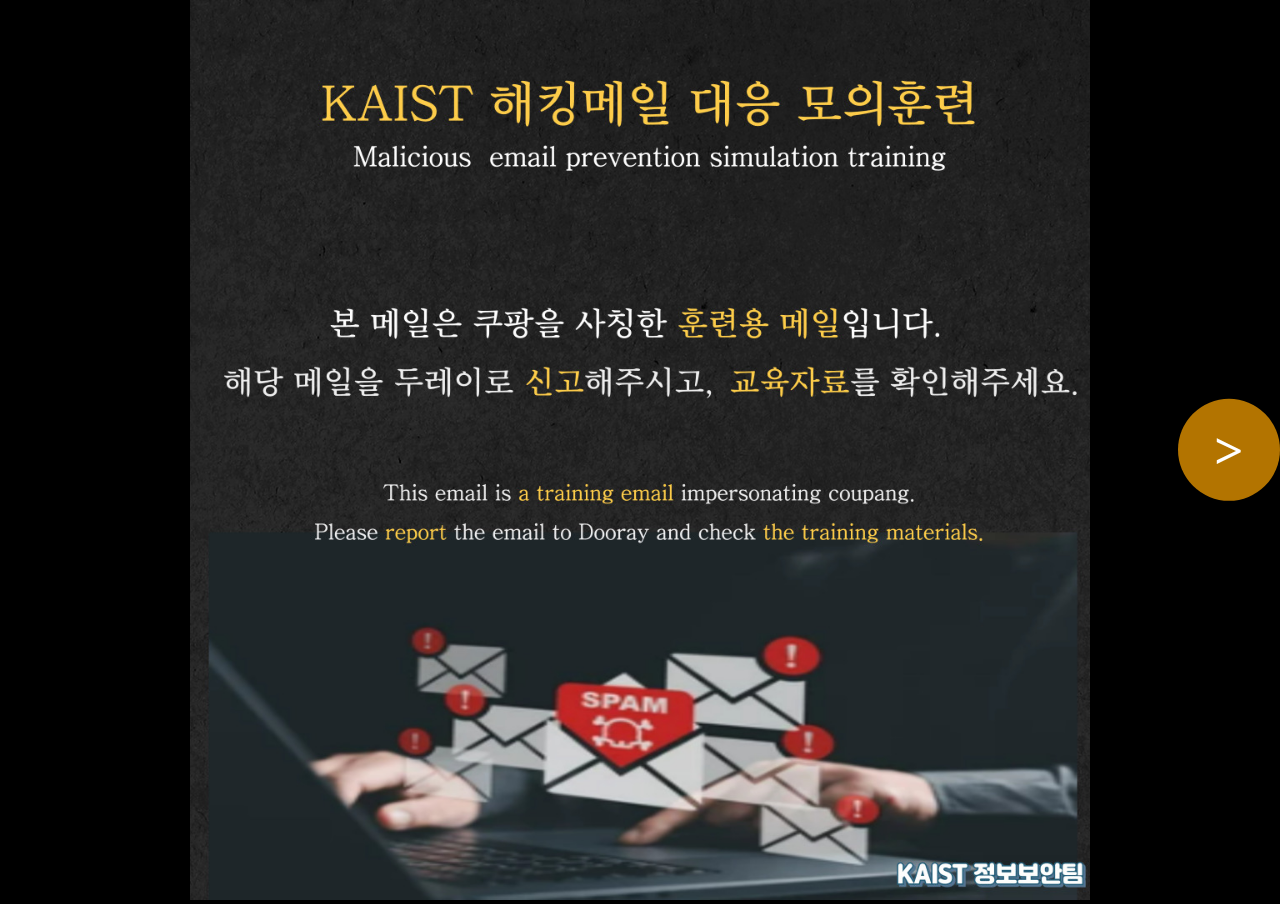
==== index.html @ 61fc5293 "Update index.html" ====
<!DOCTYPE html>
<html lang="en">
<head>
    <meta charset="UTF-8">
    <meta name="viewport" content="width=device-width, initial-scale=1.0">
    <title>해킹메일 예방수칙</title>
    <link rel="stylesheet" href="styles.css">
</head>
<body>
    <div class="container">
        <img id="image" src="000.jpg" alt="Gallery Image">
        <div class="left-space arrow left"></div>
        <div class="right-space arrow right"></div>
        <button id="start-over">처음으로</button>
    </div>
    <div id="loader-wrapper" class="loader-wrapper">
        <div class="loader"></div>
    </div>
    <script src="scripts.js"></script>
</body>
</html>
---- styles.css ----
html, body {
    height: 100%;
    margin: 0;
    display: flex;
    justify-content: center;
    align-items: center;
    background-color: #000;
    overflow: hidden;
}

.container {
    position: relative;
    width: 100vw;
    height: 100vh;
}

img {
    width: 100%;
    height: 100%;
    object-fit: contain;
}

.left-space, .right-space {
    position: absolute;
    top: 50%; /* Center vertically */
    transform: translateY(-50%); /* Adjust to truly center */
    width: 15vw; /* Adjust the width of the clickable area */
    display: flex;
    align-items: center;
    justify-content: center;
    pointer-events: auto; /* Ensure clickable areas can receive pointer events */
    z-index: 1; /* Ensure arrows are above other elements */
    transition: opacity 0.3s; /* Smooth transition for hiding/showing */
}

.left-space.hidden, .right-space.hidden {
    opacity: 0; /* Hide arrows when loading */
    pointer-events: none; /* Disable pointer events */
}

.left-space {
    left: 0;
}

.right-space {
    right: 0;
}

.arrow {
    width: 8vw; /* Width of the arrow as a percentage of viewport width */
    height: 8vw; /* Height of the arrow as a percentage of viewport width */
    background-color: rgba(255, 165, 0, 0.7); /* Semi-transparent orange background */
    border-radius: 50%;
    display: flex;
    align-items: center;
    justify-content: center;
    color: #fff;
    font-size: 4vw; /* Font size as a percentage of viewport width */
    font-weight: bold;
    text-align: center;
    cursor: pointer;
    z-index: 2; /* Ensure arrows are clickable above other elements */
}

.arrow.left::before {
    content: '<'; /* Left arrow */
}

.arrow.right::before {
    content: '>'; /* Right arrow */
}

#start-over {
    display: none;
    position: absolute;
    bottom: 20px;
    right: 20px;
    padding: 10px 20px;
    background-color: rgba(255, 165, 0, 0.7); /* Semi-transparent orange background */
    color: #fff;
    border: none;
    border-radius: 5px;
    font-size: 1.5vw; /* Font size relative to viewport width */
    cursor: pointer;
    z-index: 2; /* Ensure the button is above other elements */
}

.loader-wrapper {
    position: fixed;
    top: 0;
    left: 0;
    width: 100vw;
    height: 100vh;
    display: none; /* Hide initially */
    justify-content: center;
    align-items: center;
    background: rgba(0, 0, 0, 0.5); /* Slight background to obscure content */
    z-index: 1000; /* Ensure loader is above all other content */
}

.loader {
    width: 10vw; /* Width relative to viewport width */
    height: 10vw; /* Height relative to viewport width */
    border: 8px solid rgba(255, 255, 255, 0.2);
    border-radius: 50%;
    border-top: 8px solid rgba(255, 165, 0, 0.7);
    animation: spin 1s linear infinite;
}

@keyframes spin {
    0% { transform: rotate(0deg); }
    100% { transform: rotate(360deg); }
}
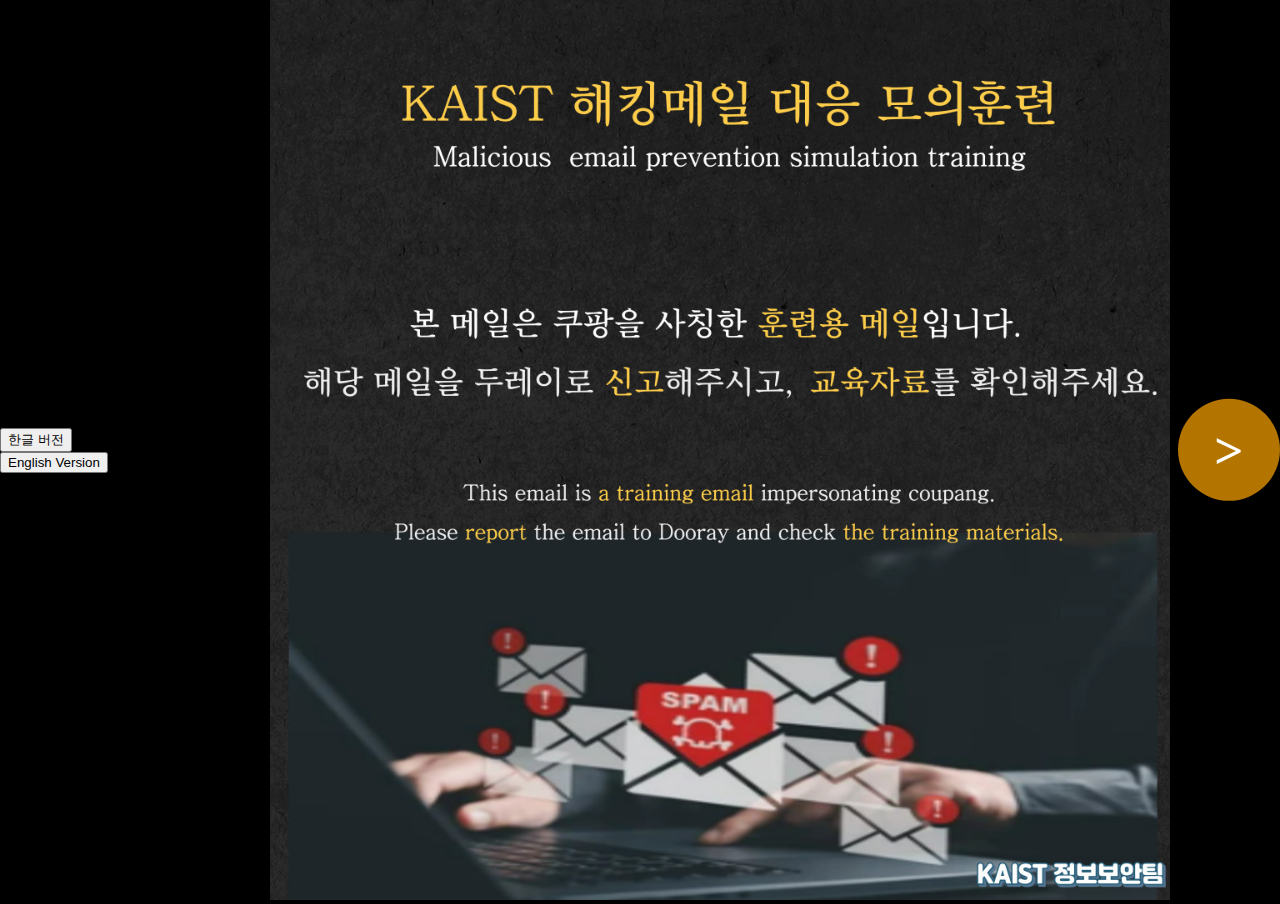
==== commit 3312097c: "Update index.html" ====
--- a/index.html
+++ b/index.html
@@ -1,3 +1,30 @@
+<!DOCTYPE html>
+<html lang="en">
+<head>
+    <meta charset="UTF-8">
+    <meta name="viewport" content="width=device-width, initial-scale=1.0">
+    <title>해킹메일 예방수칙</title>
+    <link rel="stylesheet" href="styles.css">
+</head>
+<body>
+    <div class="version-buttons">
+        <button id="korean-version">한글 버전</button>
+        <button id="english-version">English Version</button>
+    </div>
+    <div class="container">
+        <img id="image" src="img/000.jpg" alt="Gallery Image">
+        <div class="left-space arrow left"></div>
+        <div class="right-space arrow right"></div>
+        <button id="start-over">처음으로</button>
+    </div>
+    <div id="loader-wrapper" class="loader-wrapper">
+        <div class="loader"></div>
+    </div>
+    <script src="scripts.js"></script>
+</body>
+</html>
+
+<!-- 
 <!DOCTYPE html>
 <html lang="en">
 <head>
@@ -19,3 +46,4 @@
     <script src="scripts.js"></script>
 </body>
 </html>
+-->
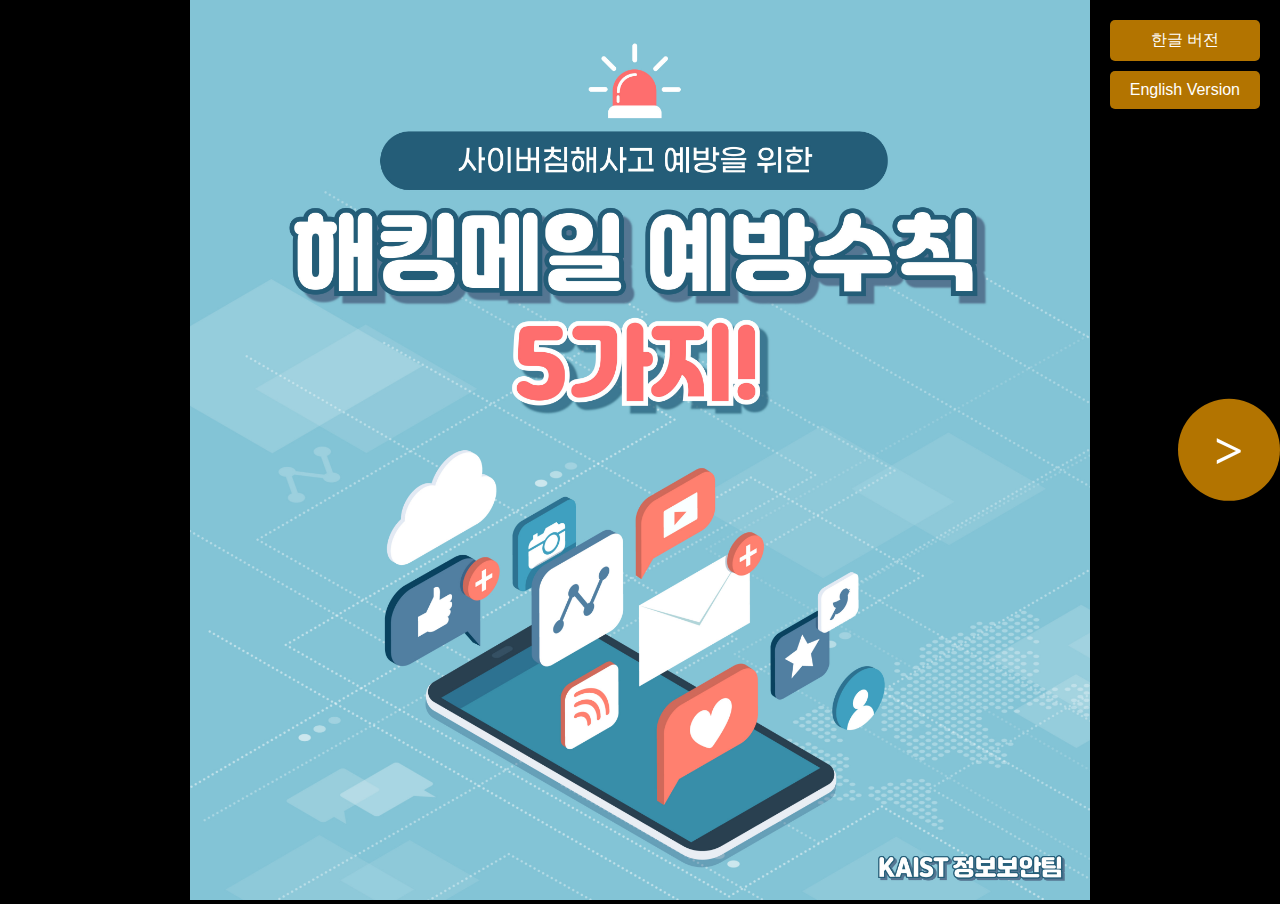
==== commit cb740184: "Update index.html" ====
--- a/index.html
+++ b/index.html
@@ -23,27 +23,3 @@
     <script src="scripts.js"></script>
 </body>
 </html>
-
-<!-- 
-<!DOCTYPE html>
-<html lang="en">
-<head>
-    <meta charset="UTF-8">
-    <meta name="viewport" content="width=device-width, initial-scale=1.0">
-    <title>해킹메일 예방수칙</title>
-    <link rel="stylesheet" href="styles.css">
-</head>
-<body>
-    <div class="container">
-        <img id="image" src="000.jpg" alt="Gallery Image">
-        <div class="left-space arrow left"></div>
-        <div class="right-space arrow right"></div>
-        <button id="start-over">처음으로</button>
-    </div>
-    <div id="loader-wrapper" class="loader-wrapper">
-        <div class="loader"></div>
-    </div>
-    <script src="scripts.js"></script>
-</body>
-</html>
--->
--- a/styles.css
+++ b/styles.css
@@ -6,6 +6,30 @@
     align-items: center;
     background-color: #000;
     overflow: hidden;
+}
+
+.version-buttons {
+    position: absolute;
+    top: 20px;
+    right: 20px;
+    display: flex;
+    flex-direction: column;
+    gap: 10px;
+    z-index: 2; /* Ensure buttons are above other elements */
+}
+
+.version-buttons button {
+    padding: 10px 20px;
+    border: none;
+    border-radius: 5px;
+    background-color: rgba(255, 165, 0, 0.7); /* Semi-transparent orange background */
+    color: #fff;
+    cursor: pointer;
+    font-size: 1rem; /* Font size */
+}
+
+.version-buttons button:hover {
+    background-color: rgba(255, 165, 0, 1); /* Fully opaque background on hover */
 }
 
 .container {
@@ -22,20 +46,20 @@
 
 .left-space, .right-space {
     position: absolute;
-    top: 50%; /* Center vertically */
-    transform: translateY(-50%); /* Adjust to truly center */
-    width: 15vw; /* Adjust the width of the clickable area */
+    top: 50%;
+    transform: translateY(-50%);
+    width: 15vw;
     display: flex;
     align-items: center;
     justify-content: center;
-    pointer-events: auto; /* Ensure clickable areas can receive pointer events */
-    z-index: 1; /* Ensure arrows are above other elements */
-    transition: opacity 0.3s; /* Smooth transition for hiding/showing */
+    pointer-events: auto;
+    z-index: 1;
+    transition: opacity 0.3s;
 }
 
 .left-space.hidden, .right-space.hidden {
-    opacity: 0; /* Hide arrows when loading */
-    pointer-events: none; /* Disable pointer events */
+    opacity: 0;
+    pointer-events: none;
 }
 
 .left-space {
@@ -47,27 +71,27 @@
 }
 
 .arrow {
-    width: 8vw; /* Width of the arrow as a percentage of viewport width */
-    height: 8vw; /* Height of the arrow as a percentage of viewport width */
-    background-color: rgba(255, 165, 0, 0.7); /* Semi-transparent orange background */
+    width: 8vw;
+    height: 8vw;
+    background-color: rgba(255, 165, 0, 0.7);
     border-radius: 50%;
     display: flex;
     align-items: center;
     justify-content: center;
     color: #fff;
-    font-size: 4vw; /* Font size as a percentage of viewport width */
+    font-size: 4vw;
     font-weight: bold;
     text-align: center;
     cursor: pointer;
-    z-index: 2; /* Ensure arrows are clickable above other elements */
+    z-index: 2;
 }
 
 .arrow.left::before {
-    content: '<'; /* Left arrow */
+    content: '<';
 }
 
 .arrow.right::before {
-    content: '>'; /* Right arrow */
+    content: '>';
 }
 
 #start-over {
@@ -76,13 +100,13 @@
     bottom: 20px;
     right: 20px;
     padding: 10px 20px;
-    background-color: rgba(255, 165, 0, 0.7); /* Semi-transparent orange background */
+    background-color: rgba(255, 165, 0, 0.7);
     color: #fff;
     border: none;
     border-radius: 5px;
-    font-size: 1.5vw; /* Font size relative to viewport width */
+    font-size: 1.5vw;
     cursor: pointer;
-    z-index: 2; /* Ensure the button is above other elements */
+    z-index: 2;
 }
 
 .loader-wrapper {
@@ -91,16 +115,16 @@
     left: 0;
     width: 100vw;
     height: 100vh;
-    display: none; /* Hide initially */
+    display: none;
     justify-content: center;
     align-items: center;
-    background: rgba(0, 0, 0, 0.5); /* Slight background to obscure content */
-    z-index: 1000; /* Ensure loader is above all other content */
+    background: rgba(0, 0, 0, 0.5);
+    z-index: 1000;
 }
 
 .loader {
-    width: 10vw; /* Width relative to viewport width */
-    height: 10vw; /* Height relative to viewport width */
+    width: 10vw;
+    height: 10vw;
     border: 8px solid rgba(255, 255, 255, 0.2);
     border-radius: 50%;
     border-top: 8px solid rgba(255, 165, 0, 0.7);
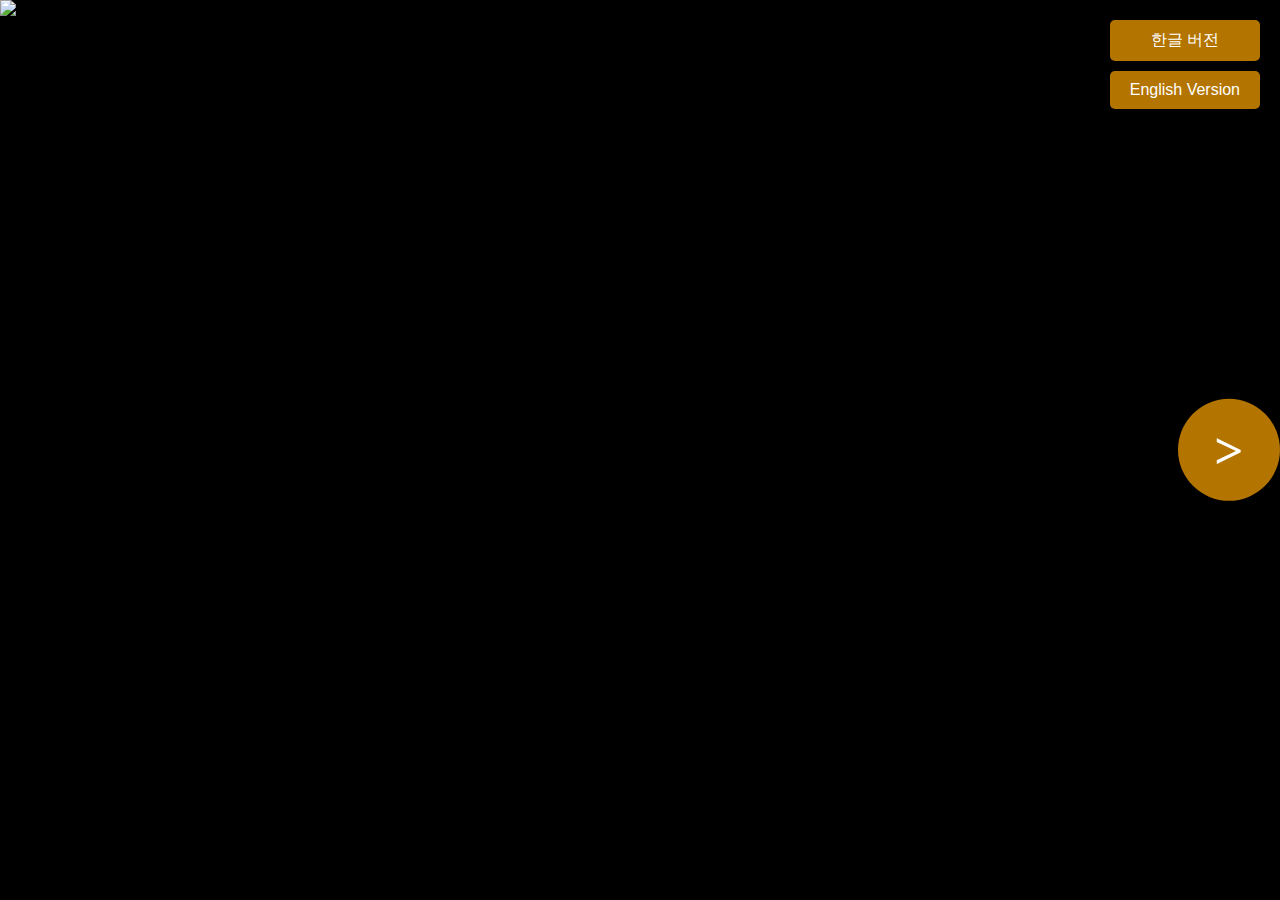
==== commit 4b10a719: "Update index.html" ====
--- a/index.html
+++ b/index.html
@@ -7,15 +7,15 @@
     <link rel="stylesheet" href="styles.css">
 </head>
 <body>
-    <div class="version-buttons">
-        <button id="korean-version">한글 버전</button>
-        <button id="english-version">English Version</button>
-    </div>
     <div class="container">
         <img id="image" src="img/000.jpg" alt="Gallery Image">
         <div class="left-space arrow left"></div>
         <div class="right-space arrow right"></div>
         <button id="start-over">처음으로</button>
+    </div>
+    <div class="version-buttons">
+        <button id="korean-version">한글 버전</button>
+        <button id="english-version">English Version</button>
     </div>
     <div id="loader-wrapper" class="loader-wrapper">
         <div class="loader"></div>
--- a/styles.css
+++ b/styles.css
@@ -135,3 +135,8 @@
     0% { transform: rotate(0deg); }
     100% { transform: rotate(360deg); }
 }
+
+/* Hide buttons when not applicable */
+.hidden-button {
+    display: none;
+}
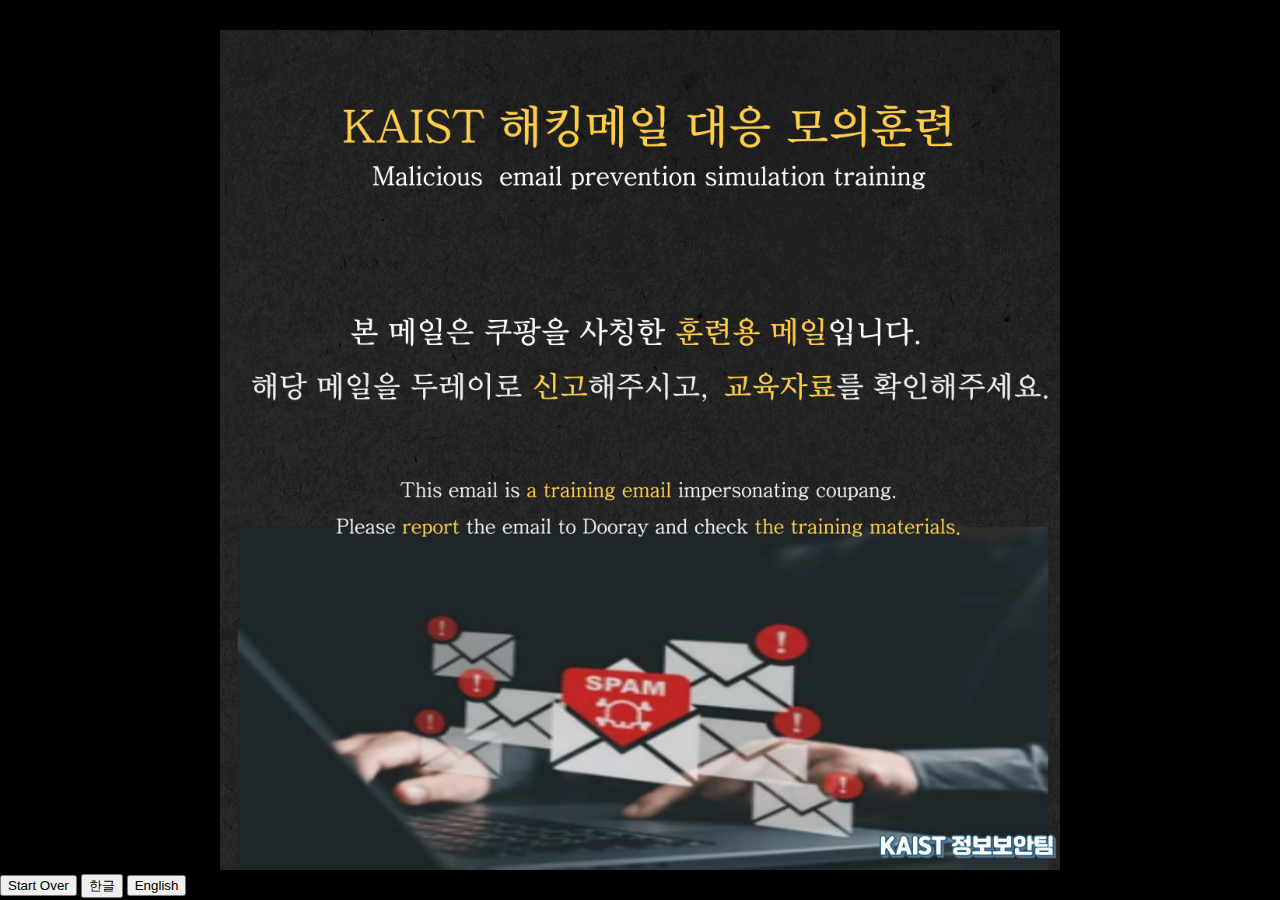
==== commit 79ca07fe: "Update index.html" ====
--- a/index.html
+++ b/index.html
@@ -8,14 +8,13 @@
 </head>
 <body>
     <div class="container">
-        <img id="image" src="img/000.jpg" alt="Gallery Image">
+        <img id="image" src="000.jpg" alt="Gallery Image">
         <div class="left-space arrow left"></div>
         <div class="right-space arrow right"></div>
         <button id="start-over">처음으로</button>
-    </div>
-    <div class="version-buttons">
-        <button id="korean-version">한글 버전</button>
-        <button id="english-version">English Version</button>
+        <button id="start-over-en">Start Over</button>
+        <button id="korean-version">한글</button>
+        <button id="english-version">English</button>
     </div>
     <div id="loader-wrapper" class="loader-wrapper">
         <div class="loader"></div>
--- a/styles.css
+++ b/styles.css
@@ -8,34 +8,10 @@
     overflow: hidden;
 }
 
-.version-buttons {
-    position: absolute;
-    top: 20px;
-    right: 20px;
-    display: flex;
-    flex-direction: column;
-    gap: 10px;
-    z-index: 2; /* Ensure buttons are above other elements */
-}
-
-.version-buttons button {
-    padding: 10px 20px;
-    border: none;
-    border-radius: 5px;
-    background-color: rgba(255, 165, 0, 0.7); /* Semi-transparent orange background */
-    color: #fff;
-    cursor: pointer;
-    font-size: 1rem; /* Font size */
-}
-
-.version-buttons button:hover {
-    background-color: rgba(255, 165, 0, 1); /* Fully opaque background on hover */
-}
-
 .container {
     position: relative;
     width: 100vw;
-    height: 100vh;
+    height: calc(100vh - 60px); /* Adjust for space taken by buttons */
 }
 
 img {
@@ -97,7 +73,7 @@
 #start-over {
     display: none;
     position: absolute;
-    bottom: 20px;
+    bottom: 70px; /* Adjusted position */
     right: 20px;
     padding: 10px 20px;
     background-color: rgba(255, 165, 0, 0.7);
@@ -107,6 +83,28 @@
     font-size: 1.5vw;
     cursor: pointer;
     z-index: 2;
+}
+
+.version-buttons {
+    position: absolute;
+    bottom: 20px;
+    display: flex;
+    gap: 10px;
+    z-index: 2; /* Ensure buttons are above other elements */
+}
+
+.version-buttons button {
+    padding: 10px 20px;
+    border: none;
+    border-radius: 5px;
+    background-color: rgba(255, 165, 0, 0.7);
+    color: #fff;
+    cursor: pointer;
+    font-size: 1rem;
+}
+
+.version-buttons button:hover {
+    background-color: rgba(255, 165, 0, 1);
 }
 
 .loader-wrapper {
@@ -136,7 +134,6 @@
     100% { transform: rotate(360deg); }
 }
 
-/* Hide buttons when not applicable */
 .hidden-button {
     display: none;
 }
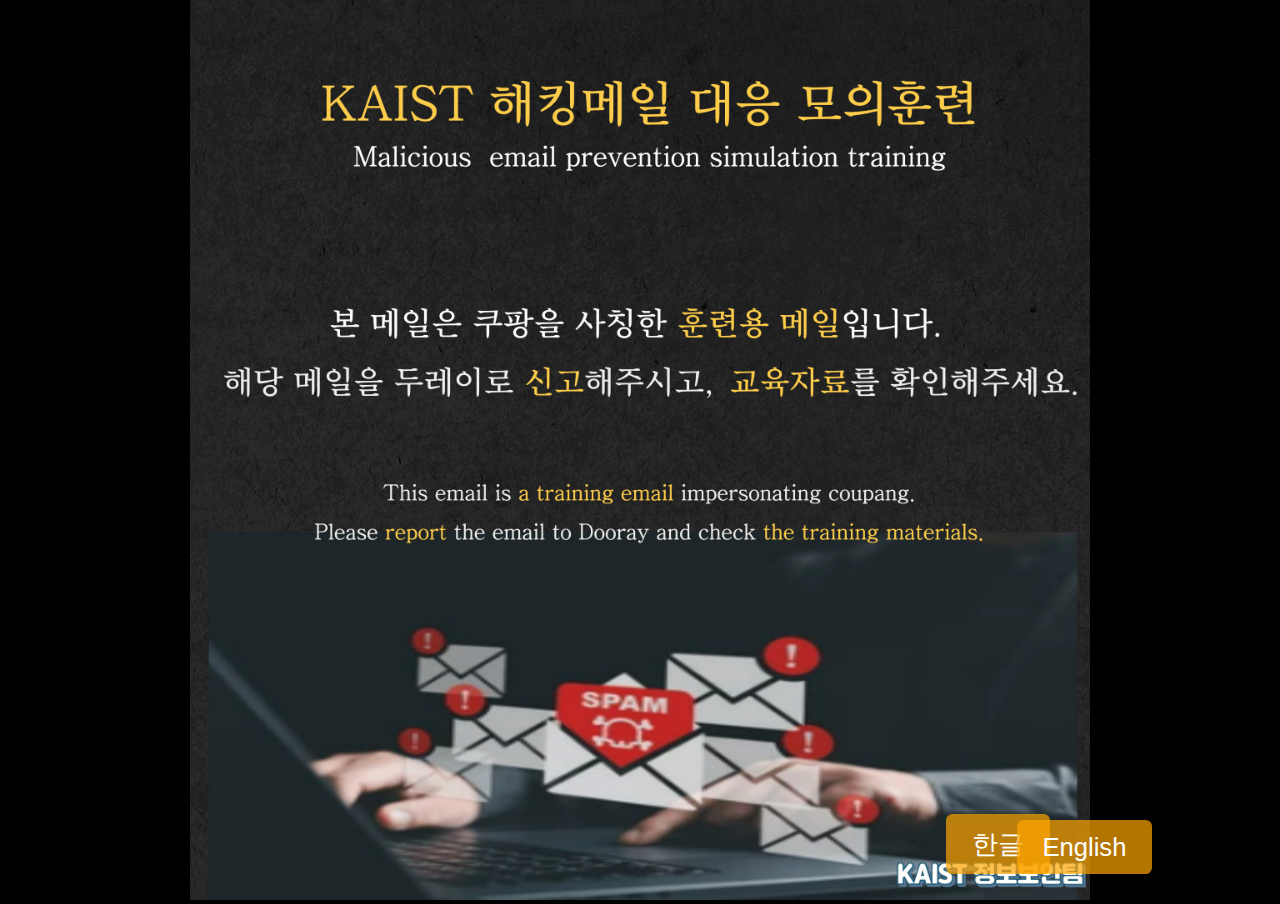
==== commit 79860950: "Update index.html" ====
--- a/index.html
+++ b/index.html
@@ -11,10 +11,12 @@
         <img id="image" src="000.jpg" alt="Gallery Image">
         <div class="left-space arrow left"></div>
         <div class="right-space arrow right"></div>
-        <button id="start-over">처음으로</button>
-        <button id="start-over-en">Start Over</button>
-        <button id="korean-version">한글</button>
-        <button id="english-version">English</button>
+        <div class="button-container">
+            <button id="start-over" class="hidden-button">처음으로</button>
+            <button id="start-over-en" class="hidden-button">Start Over</button>
+            <button id="korean-version">한글</button>
+            <button id="english-version">English</button>
+        </div>
     </div>
     <div id="loader-wrapper" class="loader-wrapper">
         <div class="loader"></div>
--- a/styles.css
+++ b/styles.css
@@ -11,7 +11,7 @@
 .container {
     position: relative;
     width: 100vw;
-    height: calc(100vh - 60px); /* Adjust for space taken by buttons */
+    height: 100vh;
 }
 
 img {
@@ -24,29 +24,6 @@
     position: absolute;
     top: 50%;
     transform: translateY(-50%);
-    width: 15vw;
-    display: flex;
-    align-items: center;
-    justify-content: center;
-    pointer-events: auto;
-    z-index: 1;
-    transition: opacity 0.3s;
-}
-
-.left-space.hidden, .right-space.hidden {
-    opacity: 0;
-    pointer-events: none;
-}
-
-.left-space {
-    left: 0;
-}
-
-.right-space {
-    right: 0;
-}
-
-.arrow {
     width: 8vw;
     height: 8vw;
     background-color: rgba(255, 165, 0, 0.7);
@@ -60,6 +37,7 @@
     text-align: center;
     cursor: pointer;
     z-index: 2;
+    transition: opacity 0.3s;
 }
 
 .arrow.left::before {
@@ -70,41 +48,43 @@
     content: '>';
 }
 
-#start-over {
-    display: none;
+.left-space.hidden, .right-space.hidden {
+    opacity: 0;
+    pointer-events: none;
+}
+
+.left-space {
+    left: 2vw;
+}
+
+.right-space {
+    right: 2vw;
+}
+
+button {
     position: absolute;
-    bottom: 70px; /* Adjusted position */
-    right: 20px;
-    padding: 10px 20px;
+    bottom: 2vw;
+    padding: 1vw 2vw;
     background-color: rgba(255, 165, 0, 0.7);
     color: #fff;
     border: none;
-    border-radius: 5px;
-    font-size: 1.5vw;
+    border-radius: 0.5vw;
+    font-size: 2vw;
     cursor: pointer;
     z-index: 2;
 }
 
-.version-buttons {
-    position: absolute;
-    bottom: 20px;
-    display: flex;
-    gap: 10px;
-    z-index: 2; /* Ensure buttons are above other elements */
+#start-over, #start-over-en {
+    display: none;
+    right: 2vw;
 }
 
-.version-buttons button {
-    padding: 10px 20px;
-    border: none;
-    border-radius: 5px;
-    background-color: rgba(255, 165, 0, 0.7);
-    color: #fff;
-    cursor: pointer;
-    font-size: 1rem;
+#korean-version {
+    right: 18vw; /* Adjusted to avoid overlap */
 }
 
-.version-buttons button:hover {
-    background-color: rgba(255, 165, 0, 1);
+#english-version {
+    right: 10vw; /* Adjusted to avoid overlap */
 }
 
 .loader-wrapper {
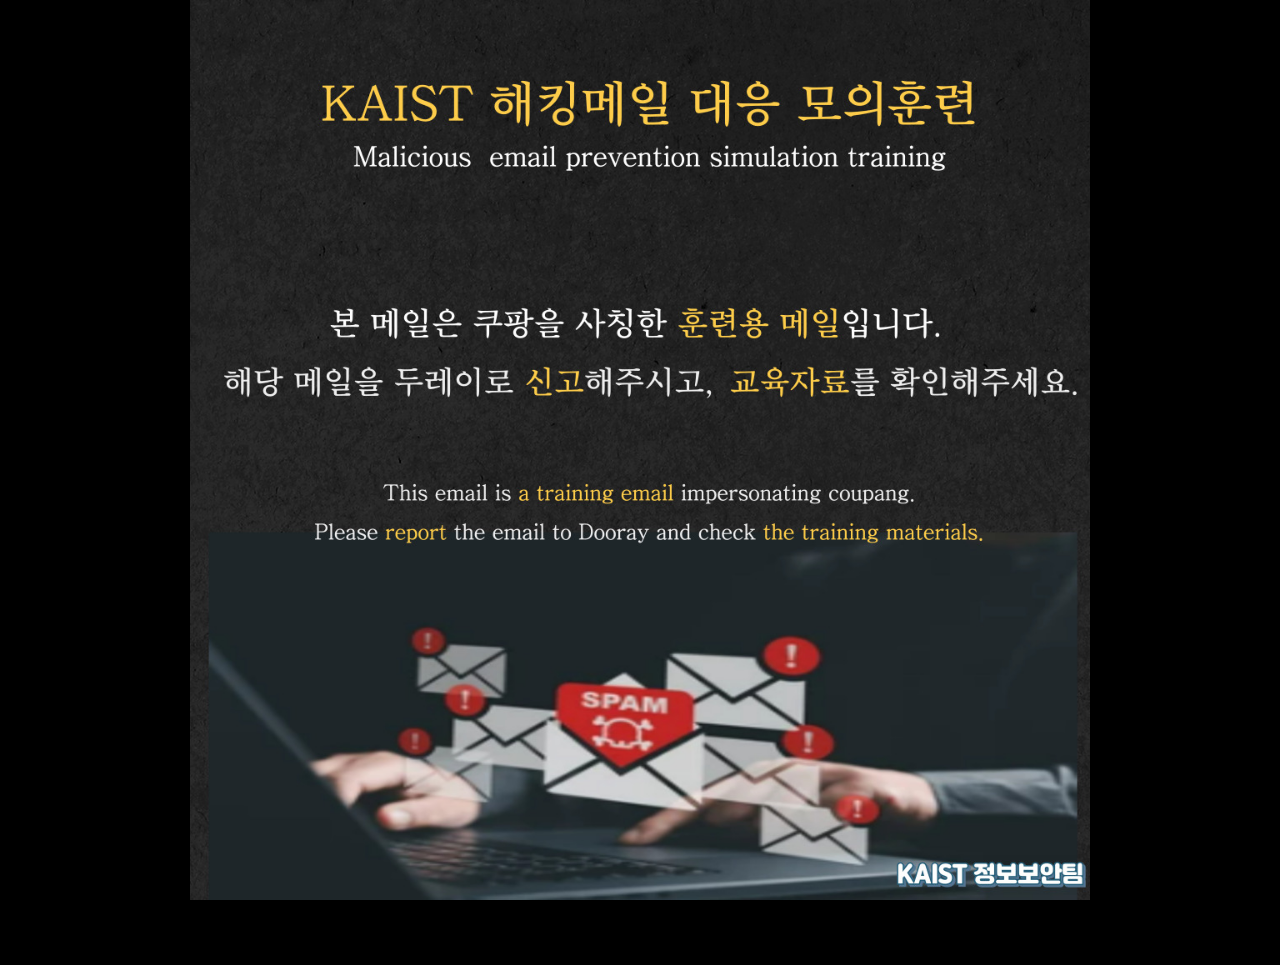
==== commit 84a7365e: "Update index.html" ====
--- a/index.html
+++ b/index.html
@@ -11,11 +11,13 @@
         <img id="image" src="000.jpg" alt="Gallery Image">
         <div class="left-space arrow left"></div>
         <div class="right-space arrow right"></div>
-        <div class="button-container">
+        <div class="top-right-buttons">
+            <button id="korean-version">한글</button>
+            <button id="english-version">English</button>
+        </div>
+        <div class="bottom-right-buttons">
             <button id="start-over" class="hidden-button">처음으로</button>
             <button id="start-over-en" class="hidden-button">Start Over</button>
-            <button id="korean-version">한글</button>
-            <button id="english-version">English</button>
         </div>
     </div>
     <div id="loader-wrapper" class="loader-wrapper">
--- a/styles.css
+++ b/styles.css
@@ -61,9 +61,17 @@
     right: 2vw;
 }
 
+.button-container {
+    position: absolute;
+    bottom: 5vw;
+    left: 50%;
+    transform: translateX(-50%);
+    display: flex;
+    gap: 2vw;
+    z-index: 2;
+}
+
 button {
-    position: absolute;
-    bottom: 2vw;
     padding: 1vw 2vw;
     background-color: rgba(255, 165, 0, 0.7);
     color: #fff;
@@ -74,17 +82,8 @@
     z-index: 2;
 }
 
-#start-over, #start-over-en {
+.hidden-button {
     display: none;
-    right: 2vw;
-}
-
-#korean-version {
-    right: 18vw; /* Adjusted to avoid overlap */
-}
-
-#english-version {
-    right: 10vw; /* Adjusted to avoid overlap */
 }
 
 .loader-wrapper {
@@ -113,7 +112,3 @@
     0% { transform: rotate(0deg); }
     100% { transform: rotate(360deg); }
 }
-
-.hidden-button {
-    display: none;
-}
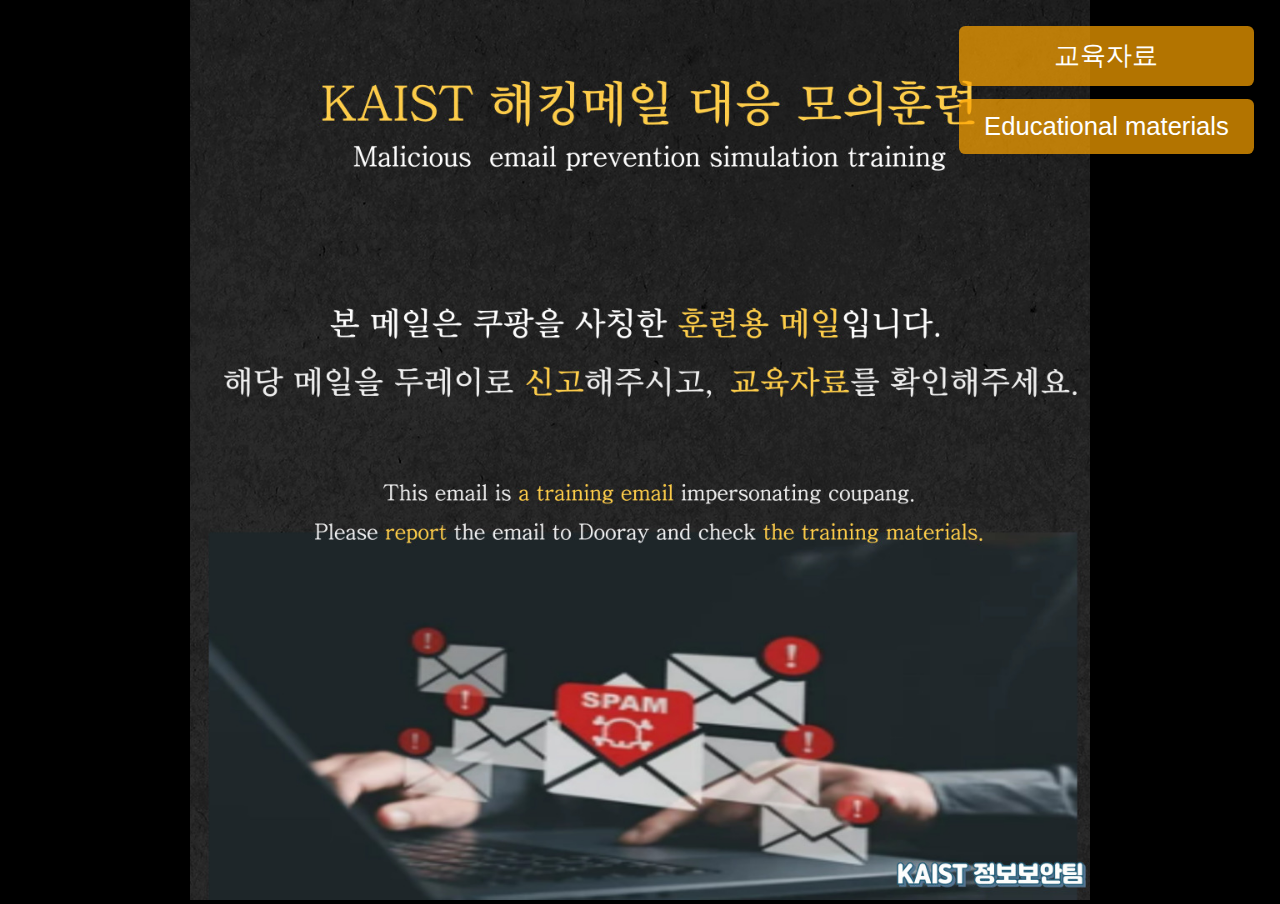
==== commit 85925ca0: "Update index.html" ====
--- a/index.html
+++ b/index.html
@@ -12,8 +12,8 @@
         <div class="left-space arrow left"></div>
         <div class="right-space arrow right"></div>
         <div class="top-right-buttons">
-            <button id="korean-version">한글</button>
-            <button id="english-version">English</button>
+            <button id="korean-version">교육자료</button>
+            <button id="english-version">Educational materials</button>
         </div>
         <div class="bottom-right-buttons">
             <button id="start-over" class="hidden-button">처음으로</button>
--- a/styles.css
+++ b/styles.css
@@ -61,14 +61,21 @@
     right: 2vw;
 }
 
-.button-container {
+.top-right-buttons, .bottom-right-buttons {
     position: absolute;
-    bottom: 5vw;
-    left: 50%;
-    transform: translateX(-50%);
     display: flex;
-    gap: 2vw;
-    z-index: 2;
+    flex-direction: column;
+    gap: 1vw;
+}
+
+.top-right-buttons {
+    top: 2vw;
+    right: 2vw;
+}
+
+.bottom-right-buttons {
+    bottom: 2vw;
+    right: 2vw;
 }
 
 button {
